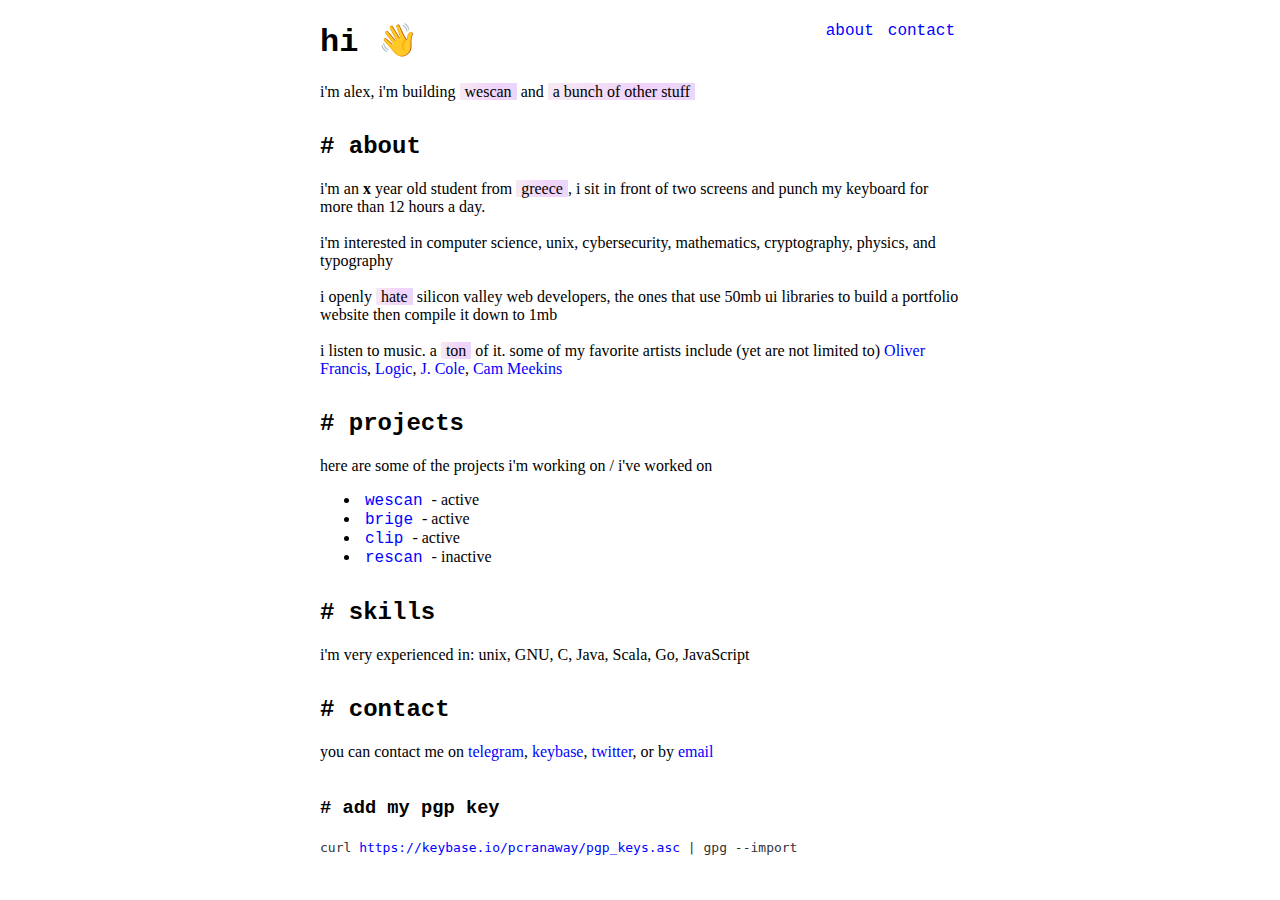
==== index.html @ 4182d88d "ok" ====
<!DOCTYPE html>
<html lang="en">
<head>
    <meta charset="UTF-8">
    <meta name="viewport" content="width=device-width, initial-scale=1.0">
    <title>pcranaway</title>
    <link rel="stylesheet" href="./style.css">
</head>
<body>

    <!-- navbar -->
    <nav>
        <ul>
            <li><a href="#about">about</a></li>
            <li><a href="#contact">contact</a></li>
        </ul>
    </nav>

    <!-- intro -->
    <div>
        <h1>hi 👋</h1>
        <p>
            i'm alex, i'm building <a href="https://wescanrs.github.io/" class="underline">wescan</a> and <a class="underline" href="#projects">a bunch of other stuff</a>
        </p>
    </div>

    <!-- about -->
    <div class="section" id="about">
        <h2># about</h2>

        <p>
            i'm an <b>x</b> year old student from <a href="/i_dont_speak_ancient_greek.html" class="underline">greece</a>, i sit in front of two screens and punch my keyboard for more than 12 hours a day.
            
            <br><br>

            i'm interested in
                computer science,
                unix,
                cybersecurity,
                mathematics,
                cryptography,
                physics, and
                typography

            <br><br>

            i openly <span class="underline">hate</span> silicon valley web developers, the ones that use 50mb ui libraries to build a portfolio website then compile it down to 1mb
        
            <br><br>
            i listen to music. a <span class="underline">ton</span> of it. some of my favorite artists include (yet are not limited to) <a href="https://soundcloud.com/oliverxfrancis">Oliver Francis</a>, <a href="https://en.wikipedia.org/wiki/Logic_(rapper)">Logic</a>, <a href="https://en.wikipedia.org/wiki/J._Cole">J. Cole</a>, <a href="https://soundcloud.com/cammeekins_lcr">Cam Meekins</a>
        </p>
    </div>

    <!-- projects -->
    <div class="section" id="projects">
        <h2># projects</h2>

        <p>
            here are some of the projects i'm working on / i've worked on
        </p>

        <ul>
            <li><a href="https://wescanrs.github.io/">wescan</a> - active</li>
            <li><a href="https://brige.cc/">brige</a> - active</li>
            <li><a href="https://www.youtube.com/channel/UC5NxhK2BB4UMfNiEnJdOZ-Q">clip</a> - active</li>
            <li><a href="https://github.com/retarders/rescan-web/">rescan</a> - inactive</li>
        </ul>
    </div>

    <!-- skills -->
    <div class="section" id="skills">
        <h2># skills</h2>

        <p>
            i'm very experienced in: unix, GNU, C, Java, Scala, Go, JavaScript  
        </p>

    </div>

    <!-- contact -->
    <div class="section" id="contact">
        <h2># contact</h2>

        <p>
            you can contact me on <a href="https://t.me/pcranaway/">telegram</a>, <a href="https://keybase.io/pcranaway">keybase</a>, <a href="https://twitter.com/pcranaway">twitter</a>, or by <a href="mailto:turtle@retarders.top">email</a>
        
            <br><br>

            <h3># add my pgp key</h3>
            <code>curl <a href="https://keybase.io/pcranaway/pgp_keys.asc">https://keybase.io/pcranaway/pgp_keys.asc</a> | gpg --import</code>
        </p>
    </div>
    
</body>
</html>
---- style.css ----
body {
    margin: 0 25%;
}

h1, h2, h3 {
    font-family: 'Liberation Mono', sans-serif;
    font-weight: bold;
}

a {
    color: blue;
    text-decoration: none;
}

.underline {
    color: black;
    text-decoration: none;
    background: linear-gradient(90deg, rgba(207,140,199,.2) 5%, rgba(188,31,235,.2) 64%, rgba(153,57,238,.2) 100%);
    background-repeat: repeat-x;
    /* background-position: center 12px; */
    padding: 0 5px;
    margin: 0 0px;
    transition-property: background-position;
    transition-duration: .3s;
}

/* .underline:hover { */
    /* background-position: center 0px; */
/* } */

nav ul {
    margin: 0;
    padding: 0;
    float: right;
}

nav ul li {
    display: inline;
}

ul li a {
    font-family: 'Liberation Mono', sans-serif;
    padding: 5px;
}

.section {
    margin-top: 5%;
}

code {
    color: rgb(51, 51, 51);
}
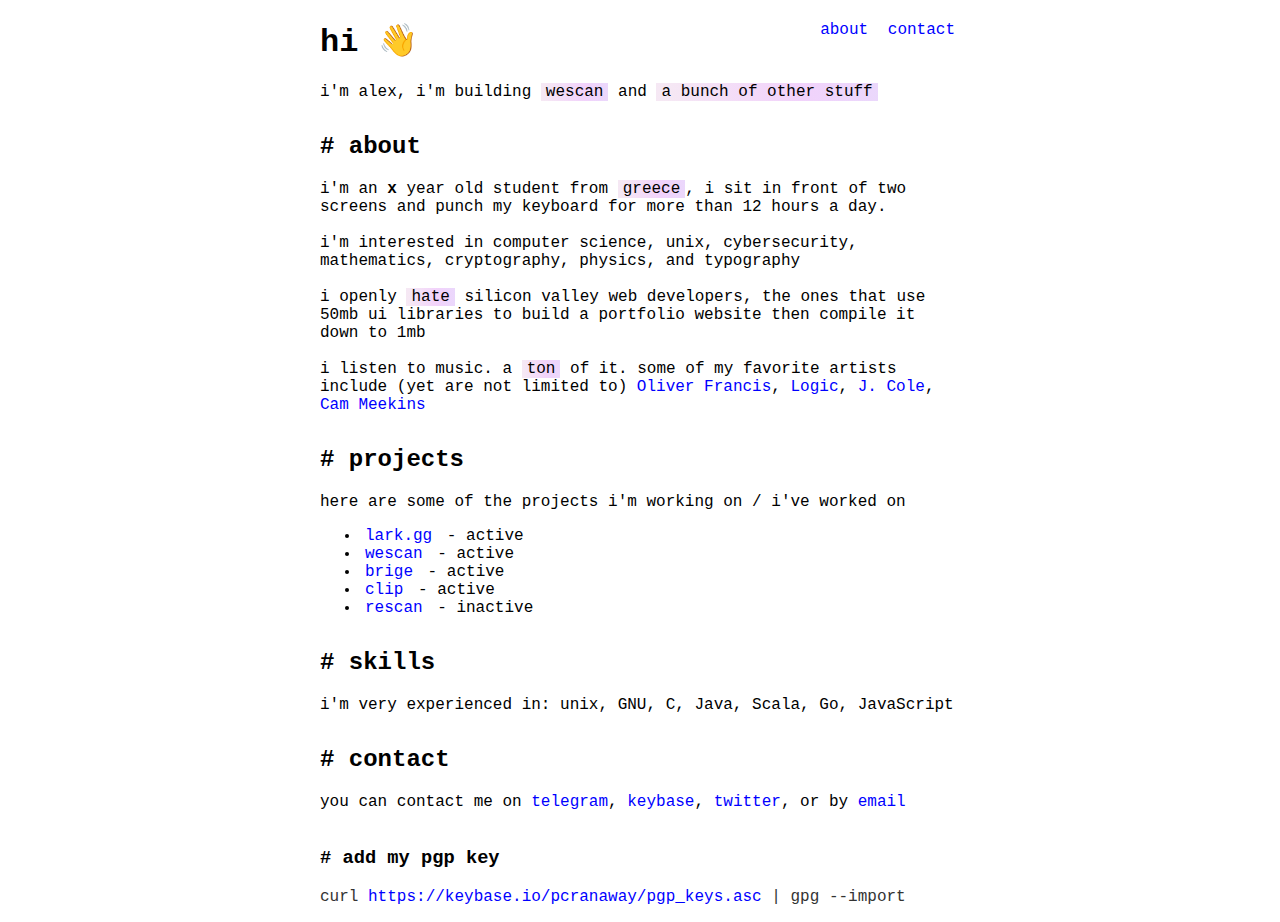
==== commit 4e4b2bbe: "add lark" ====
--- a/index.html
+++ b/index.html
@@ -60,6 +60,7 @@
         </p>
 
         <ul>
+            <li><a href="https://lark.gg/">lark.gg</a> - active</li>
             <li><a href="https://wescanrs.github.io/">wescan</a> - active</li>
             <li><a href="https://brige.cc/">brige</a> - active</li>
             <li><a href="https://www.youtube.com/channel/UC5NxhK2BB4UMfNiEnJdOZ-Q">clip</a> - active</li>
@@ -92,4 +93,4 @@
     </div>
     
 </body>
-</html>+</html>
--- a/style.css
+++ b/style.css
@@ -2,9 +2,12 @@
     margin: 0 25%;
 }
 
+* {
+    font-family: 'Liberation Mono', sans-serif;
+}
+
 h1, h2, h3 {
-    font-family: 'Liberation Mono', sans-serif;
-    font-weight: bold;
+  font-weight: bold;
 }
 
 a {
@@ -39,7 +42,6 @@
 }
 
 ul li a {
-    font-family: 'Liberation Mono', sans-serif;
     padding: 5px;
 }
 
@@ -49,4 +51,4 @@
 
 code {
     color: rgb(51, 51, 51);
-}+}
